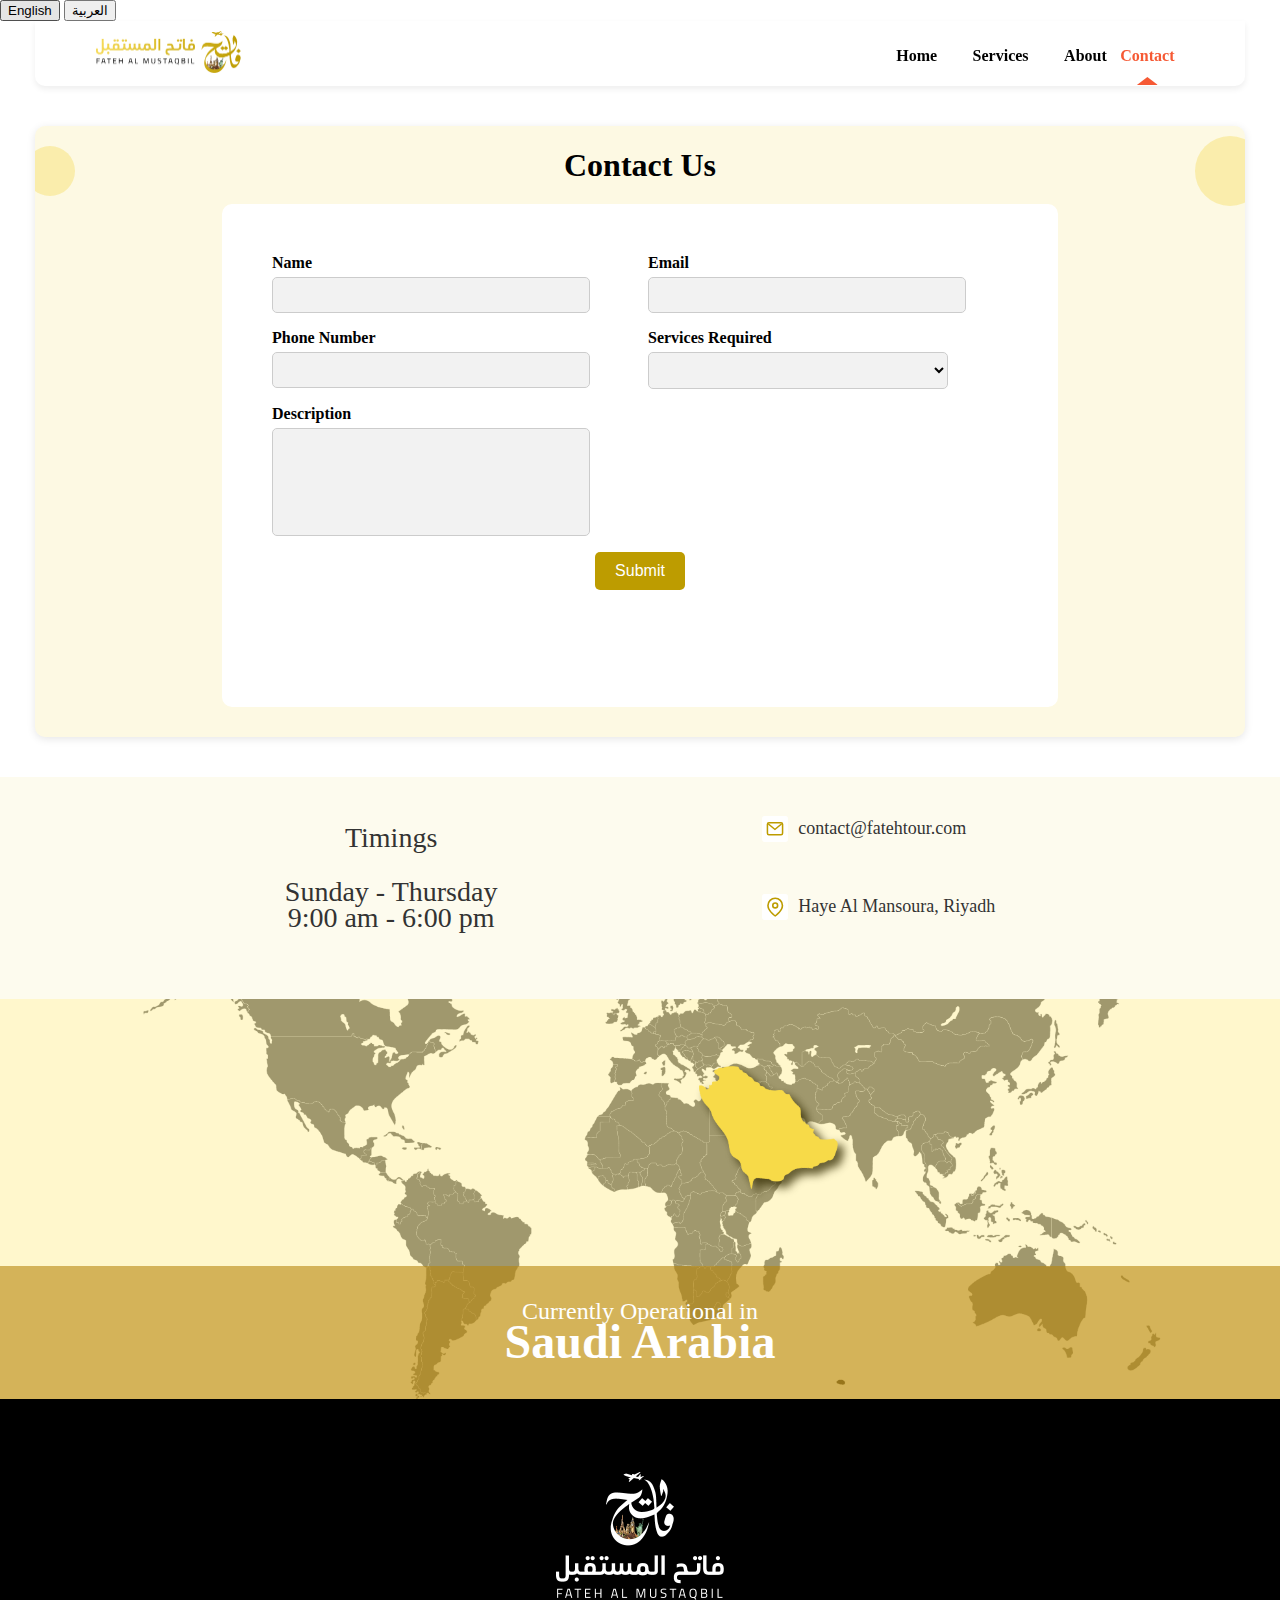
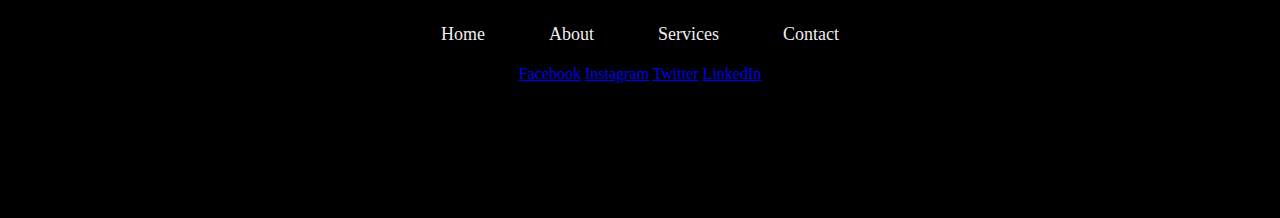
==== help.html @ bf9fd210 "help" ====
<!DOCTYPE html>
<html lang="en">
  <head>
    <meta charset="UTF-8" />
    <meta name="viewport" content="width=device-width, initial-scale=1.0" />
    <title>Contact</title>
    <link rel="stylesheet" href="../css/contact.css" />
  </head>

  <body dir="ltr">
    <!-- Language Selection -->
    <div class="language-selector">
      <button class="lang-btn" id="en-btn">English</button>
      <button class="lang-btn" id="ar-btn">العربية</button>
    </div>

    <section class="main-section">
      <!-- White Header -->
      <header class="white-header">
        <div class="container">
          <div class="logo">
            <img
              src="../assets/images/home_page/FATEH LOGO@2x.png"
              alt="Fateh Al Mustaqbil"
            />
          </div>
          <nav>
            <a href="/index.html" class="btn-pdn" id="home-link">Home</a>
            <a href="/pages/services.html" class="btn-pdn" id="services-link"
              >Services</a
            >
            <a href="/pages/about.html" class="btn-pdn" id="about-link"
              >About</a
            >
            <a href="/pages/contact.html" class="active" id="contact-link"
              >Contact</a
            >
          </nav>
        </div>
      </header>

      <div class="contact-container">
        <div class="header-icons">
          <span class="left-icon"></span>
          <span class="right-icon"></span>
        </div>
        <h1 class="contact-heading" id="contact-heading">Contact Us</h1>
        <section class="contact-form">
          <form>
            <div class="form-group">
              <label for="name" id="label-name">Name</label>
              <input type="text" id="name" class="input-box" />
            </div>
            <div class="form-group">
              <label for="email" id="label-email">Email</label>
              <input type="email" id="email" class="input-box" />
            </div>
            <div class="form-group">
              <label for="number" id="label-phone">Phone Number</label>
              <input type="text" id="number" class="input-box" />
            </div>
            <div class="form-group">
              <label for="services" id="label-services"
                >Services Required</label
              >
              <select id="services" class="input-box">
                <option value=""></option>
                <option value="consulting">Consulting</option>
                <option value="support">Support</option>
                <option value="custom">Custom Service</option>
              </select>
            </div>
            <div class="form-group full-width">
              <label for="description" id="label-description"
                >Description</label
              >
              <textarea id="description" rows="5" class="input-box"></textarea>
            </div>
            <div class="form-submit">
              <button type="submit" class="submit-btn" id="submit-btn">
                Submit
              </button>
            </div>
          </form>
        </section>
      </div>
    </section>

    <section class="contact-info-section">
      <div class="timing-info">
        <p id="timing-title">Timings</p>
        <p class="sunday" id="timing-details">
          Sunday - Thursday<br />9:00 am - 6:00 pm
        </p>
      </div>
      <div class="location-info">
        <div class="info-item">
          <svg
            xmlns="http://www.w3.org/2000/svg"
            width="39"
            height="39"
            viewBox="0 0 39 39"
          >
            <g
              id="Group_1419"
              data-name="Group 1419"
              transform="translate(-346 -3996)"
            >
              <rect
                id="Rectangle_671"
                data-name="Rectangle 671"
                width="39"
                height="39"
                rx="4"
                transform="translate(346 3996)"
                fill="#fff"
              />
              <g id="mail" transform="translate(353.005 4004.822)">
                <path
                  id="Path_50"
                  data-name="Path 50"
                  d="M4.408,3H22.583A3.412,3.412,0,0,1,25.99,6.408V20.039a3.412,3.412,0,0,1-3.408,3.408H4.408A3.412,3.412,0,0,1,1,20.039V6.408A3.412,3.412,0,0,1,4.408,3ZM22.583,21.175a1.137,1.137,0,0,0,1.136-1.136V6.408a1.137,1.137,0,0,0-1.136-1.136H4.408A1.137,1.137,0,0,0,3.272,6.408V20.039a1.137,1.137,0,0,0,1.136,1.136Z"
                  transform="translate(-1 -3)"
                  fill="#bd9c00"
                />
                <path
                  id="Path_51"
                  data-name="Path 51"
                  d="M11.535,15.223a.857.857,0,0,1-.549-.205L1.409,7.067a1.275,1.275,0,0,1-.235-1.582.867.867,0,0,1,1.334-.279l9.028,7.5,9.028-7.5a.867.867,0,0,1,1.334.279,1.275,1.275,0,0,1-.235,1.582l-9.578,7.952A.857.857,0,0,1,11.535,15.223Z"
                  transform="translate(0.851 -2.728)"
                  fill="#bd9c00"
                />
              </g>
            </g>
          </svg>
          <p id="email">contact@fatehtour.com</p>
        </div>
        <div class="info-item">
          <svg
            xmlns="http://www.w3.org/2000/svg"
            width="39"
            height="39"
            viewBox="0 0 39 39"
          >
            <g
              id="Group_1418"
              data-name="Group 1418"
              transform="translate(-720 -3994)"
            >
              <rect
                id="Rectangle_725"
                data-name="Rectangle 725"
                width="39"
                height="39"
                rx="4"
                transform="translate(720 3994)"
                fill="#fff"
              />
              <g id="map-pin" transform="translate(727.749 3999.099)">
                <path
                  id="Path_5"
                  data-name="Path 5"
                  d="M14.061,0A12.075,12.075,0,0,1,26.123,12.061a13.784,13.784,0,0,1-1.843,6.589A25.523,25.523,0,0,1,20.365,23.9a36.6,36.6,0,0,1-5.634,4.848,1.206,1.206,0,0,1-1.338,0A36.6,36.6,0,0,1,7.758,23.9a25.523,25.523,0,0,1-3.915-5.246A13.783,13.783,0,0,1,2,12.061,12.075,12.075,0,0,1,14.061,0Zm0,26.258c2.288-1.7,9.649-7.668,9.649-14.2a9.649,9.649,0,1,0-19.3,0C4.412,18.591,11.773,24.561,14.061,26.258Z"
                  transform="translate(-2)"
                  fill="#bd9c00"
                />
                <path
                  id="Ellipse_1"
                  data-name="Ellipse 1"
                  d="M3.825-1A4.825,4.825,0,1,1-1,3.825,4.83,4.83,0,0,1,3.825-1Zm0,7.237A2.412,2.412,0,1,0,1.412,3.825,2.415,2.415,0,0,0,3.825,6.237Z"
                  transform="translate(8.237 8.237)"
                  fill="#bd9c00"
                />
              </g>
            </g>
          </svg>
          <p id="location">Haye Al Mansoura, Riyadh</p>
        </div>
      </div>
    </section>

    <section class="section-container">
      <div class="overlay"></div>
      <div class="content-box">
        <div class="text-box">
          <h1 class="title" id="operational-title">Currently Operational in</h1>
          <h1 class="sub-title" id="operational-country">Saudi Arabia</h1>
        </div>
      </div>
    </section>

    <footer>
      <div class="footer-logo">
        <img
          src="/assets/images/home_page/Footer_LOGO@2x.png"
          alt="Fateh Al Mustaqbil"
        />
      </div>
      <div class="footer-links">
        <a href="#" id="footer-home">Home</a>
        <a href="#" id="footer-about">About</a>
        <a href="#" id="footer-services">Services</a>
        <a href="#" id="footer-contact">Contact</a>
      </div>
      <div class="footer-social">
        <a href="#">Facebook</a>
        <a href="#">Instagram</a>
        <a href="#">Twitter</a>
        <a href="#">LinkedIn</a>
      </div>
    </footer>

    <script>
      const enBtn = document.getElementById("en-btn");
      const arBtn = document.getElementById("ar-btn");

      const changeToArabic = () => {
        document.body.setAttribute("dir", "rtl");
        document.getElementById("contact-heading").textContent = "تواصل معنا";
        document.getElementById("label-name").textContent = "الاسم";
        document.getElementById("label-email").textContent =
          "البريد الإلكتروني";
        document.getElementById("label-phone").textContent = "رقم الهاتف";
        document.getElementById("label-services").textContent =
          "الخدمات المطلوبة";
        document.getElementById("label-description").textContent = "الوصف";
        document.getElementById("submit-btn").textContent = "إرسال";
        document.getElementById("timing-title").textContent = "مواعيد العمل";
        document.getElementById("timing-details").innerHTML =
          "الأحد - الخميس<br />9:00 ص - 6:00 م";
        document.getElementById("operational-title").textContent =
          "نحن نعمل حالياً في";
        document.getElementById("operational-country").textContent =
          "المملكة العربية السعودية";
        document.getElementById("footer-home").textContent = "الصفحة الرئيسية";
        document.getElementById("footer-about").textContent = "حول";
        document.getElementById("footer-services").textContent = "الخدمات";
        document.getElementById("footer-contact").textContent = "تواصل معنا";
      };

      const changeToEnglish = () => {
        document.body.setAttribute("dir", "ltr");
        document.getElementById("contact-heading").textContent = "Contact Us";
        document.getElementById("label-name").textContent = "Name";
        document.getElementById("label-email").textContent = "Email";
        document.getElementById("label-phone").textContent = "Phone Number";
        document.getElementById("label-services").textContent =
          "Services Required";
        document.getElementById("label-description").textContent =
          "Description";
        document.getElementById("submit-btn").textContent = "Submit";
        document.getElementById("timing-title").textContent = "Timings";
        document.getElementById("timing-details").innerHTML =
          "Sunday - Thursday<br />9:00 am - 6:00 pm";
        document.getElementById("operational-title").textContent =
          "Currently Operational in";
        document.getElementById("operational-country").textContent =
          "Saudi Arabia";
        document.getElementById("footer-home").textContent = "Home";
        document.getElementById("footer-about").textContent = "About";
        document.getElementById("footer-services").textContent = "Services";
        document.getElementById("footer-contact").textContent = "Contact";
      };

      enBtn.addEventListener("click", changeToEnglish);
      arBtn.addEventListener("click", changeToArabic);
    </script>
  </body>
</html>
---- css/contact.css ----
/* General Styles */
body {
  margin: 0;
  background-color: #ffffff;
}

.main-section {
  margin: 0 35px;
}
.container {
  width: 90%;
  margin: auto;
  max-width: 1200px;
}

/* White Header */
.white-header {
  background: #ffffff 0% 0% no-repeat padding-box;
  box-shadow: 0px 3px 6px #00000012;
  border-radius: 0px 0px 10px 10px;
  opacity: 1;
  position: sticky;
  top: 0;
  z-index: 1000;
  text-align: left;
  font: normal normal 900 14px/26px Cooper;
  letter-spacing: 0px;
  color: #646464;
  opacity: 1;
  height: 65px;
}

.white-header .container {
  display: flex;
  justify-content: space-between;
  align-items: center;
  padding: 10px 0;
}

.white-header .logo img {
  width: 145px;
  height: 42px;
}

.white-header nav a {
  color: #000;
  text-decoration: none;
  margin: 0 10px;
  font-size: 16px;
  position: relative;
}

.white-header nav a.active {
  color: #f65934;
}

.white-header nav a.active::after {
  content: "";
  position: absolute;
  bottom: -21px;
  left: 50%;
  transform: translateX(-50%);
  width: 21px;
  height: 8px;
  background-color: #f65934;
  clip-path: polygon(50% 0%, 0% 100%, 100% 100%);
}

.white-header .btn-pdn {
  margin: 0 0px 0 32px;
}
#home-btn {
  margin-right: 32px;
}

/* contact */
.contact-container {
  max-width: 800px;
  margin: 40px auto;
  padding: 20px;
  background: white;
  border-radius: 10px;
  box-shadow: 0 2px 8px rgba(0, 0, 0, 0.1);
  position: relative;
  overflow: hidden;
}

/* Header Styling */
.contact-container h1 {
  font-size: 2rem;
  text-align: center;
  margin-bottom: 20px;
  position: relative;
  z-index: 10;
}

.header-icons .left-icon,
.header-icons .right-icon {
  position: absolute;
  background-color: #f6db5a;
  border-radius: 50%;
  opacity: 0.4;
}

.header-icons .left-icon {
  width: 50px;
  height: 50px;
  top: 20px;
  left: -10px;
}

.header-icons .right-icon {
  width: 70px;
  height: 70px;
  top: 10px;
  right: -20px;
}

/* Form Styling */
.contact-form form {
  display: grid;
  gap: 16px;
  grid-template-columns: 1fr 1fr;
}

.form-group {
  display: flex;
  flex-direction: column;
}

.form-group label {
  margin-bottom: 5px;
  font-weight: bold;
}

.form-group input,
.form-group select,
.form-group textarea {
  padding: 8px;
  border: 1px solid #ccc;
  border-radius: 5px;
  font-size: 1rem;
}

.form-group textarea {
  resize: none;
}

.full-width {
  grid-column: span 2;
}

/* Submit Button */
.form-submit {
  grid-column: span 2;
  display: flex;
  justify-content: center;
}

.form-submit button {
  padding: 10px 20px;
  border: none;
  background-color: #bd9c00;
  color: white;
  font-size: 1rem;
  border-radius: 5px;
  cursor: pointer;
  transition: background-color 0.3s ease;
}

.form-submit button:hover {
  background-color: #a88400;
}

/* Responsive Design */
@media (max-width: 600px) {
  .contact-form form {
    grid-template-columns: 1fr;
  }
  .full-width {
    grid-column: span 1;
  }
}
.contact-container {
  display: flex;
  flex-direction: column;
  align-items: center;
  padding: 20px;
  margin-right: 0px;
  margin-left: 0px;
  padding: 0px 400px 0px 400px;
  background: rgba(246, 219, 90, 0.17) padding-box;
}

.contact-form,
.contact-info {
  margin-bottom: 30px;
  width: 736px;
  height: 453px;
  padding: 50px 50px 0px 50px;
  background: #ffffff 0% 0% no-repeat padding-box;
  border-radius: 10px;
  opacity: 1;
}

.contact-form h1 {
  text-align: center;
  font-size: 2rem;
  margin-bottom: 20px;

  text-align: center;
  font: normal normal normal 20px/26px Gabriola;
  letter-spacing: 0px;
  color: #363636;
  opacity: 1;
}

.input-group {
  display: flex;
  gap: 20px;
  margin-bottom: 20px;
}

.input-group input,
.input-group select,
textarea {
  width: 100%;
  padding: 10px;
  border: 1px solid #ddd;
  border-radius: 5px;
  font-size: 1rem;
}

.input-box {
  background: #f2f2f2 0% 0% no-repeat padding-box;
  border: 1px solid #d5d5d5;
  border-radius: 2px;
  opacity: 1;
  width: 300px;
}

textarea {
  resize: none;
}

.send-btn {
  width: 100%;
  background-color: #f4b400;
  color: white;
  padding: 15px;
  border: none;
  border-radius: 5px;
  font-size: 1.1rem;
  cursor: pointer;
}

.send-btn:hover {
  background-color: #f4a400;
}

.contact-info {
  background-color: #fff;
  padding: 20px;
  border-radius: 10px;
}

.contact-info p {
  font-size: 1.1rem;
  line-height: 1.6;
}

.map-info {
  width: 100%;
  text-align: center;
  margin-top: 30px;
}

.map-info p {
  font-size: 1.2rem;
  font-weight: bold;
}

@media (max-width: 768px) {
  .input-group {
    flex-direction: column;
  }

  .input-group input,
  .input-group select,
  textarea {
    width: 100%;
  }
}

.submit-btn {
  border: 1px solid #bd9c00;
  border-radius: 2px;
  opacity: 1;
}
/* section */
.container-main {
  display: flex;
  justify-content: center;
  align-items: center;
  padding: 50px 20px;
}

.contact-wrapper {
  display: flex;
  flex-direction: column;
  align-items: center;
  text-align: center;
  gap: 30px;
}

/* Title */
.contact-title {
  text-align: left;
  font: normal normal 900 35px/26px Cooper;
  letter-spacing: 0px;
  color: #1c1c1c;
  opacity: 1;
}
.side-text {
  text-align: left;
  font: normal normal normal 26px/26px Gabriola;
  letter-spacing: 0px;
  color: #000000;
  opacity: 1;
}

/* Contact Items */
.contact-items {
  display: flex;
  flex-direction: column;
  gap: 30px;
  font-size: 1.25rem;
}

.contact-item {
  display: flex;
  align-items: center;
  gap: 20px;
  font-size: 1.2rem;
}

/* SVG Icons */
svg {
  width: 26px;
  height: 26px;
}

/* Separator Line */
.separator {
  background-color: #efd969;
  height: 40px;
  width: 2px;
  display: inline-block;
}

/* Address */
.contact-address {
  display: flex;
  flex-direction: column;
}
/* backgroud */
/* Section Container */
.section-container {
  position: relative;
  overflow: hidden;
  width: 100%;
  height: 400px;
  background: url("/assets/images/contact_page/Mask\ Group\ 3@2x.png") center
    center no-repeat;
  background-size: cover;
  z-index: 10;
}

/* Transparent Golden Overlay */
.overlay {
  position: absolute;
  inset: 0;
  background: rgba(255, 215, 0, 0.2); /* Golden-light/20 equivalent */
  z-index: 20;
}

/* Content Box */
.content-box {
  position: absolute;
  bottom: 0;
  width: 100%;
  background: rgba(184, 134, 11, 0.6); /* Golden-dark/80 equivalent */
  padding: 12px 0;
  display: flex;
  align-items: center;
  justify-content: center;
  z-index: 30;
}

/* Text Box */
.text-box {
  color: white;
  text-align: center;
  width: 100%;
  padding: 0 20px;
}

/* Title */
.title {
  font: normal normal normal 24px/35px Gabriola;
  letter-spacing: 0px;
  color: #ffffff;
  opacity: 1;
  margin-bottom: 0px;
}

/* Subtitle */
.sub-title {
  font: normal normal 900 48px/26px Cooper;
  letter-spacing: 0px;
  color: #ffffff;
  opacity: 1;
  margin-top: 0px;
}

/* info */
/* cont Info Section */
.contact-info-section {
  display: flex;
  justify-content: space-evenly;
  align-items: flex-start;
  background-color: #fdfbee;
  padding: 20px;
  font-family: "Georgia", serif;
  color: #333;
  flex-wrap: wrap;
}

.timing-info {
  font: normal normal normal 28px/26px Gabriola;
  text-align: center;
  margin-bottom: 20px;
}

.location-info {
  display: flex;
  flex-direction: column;
  gap: 15px;
  font: normal normal normal 18px/1.5 "Gabriola";
  text-align: center;
}

.info-item {
  display: flex;
  align-items: center;
  gap: 10px;
}

.info-item img {
  width: 20px;
  height: 30px;
}

/* Footer */
footer {
  background-color: #000;
  color: #fff;
  padding: 20px 0;
  text-align: center;
  height: 379px;

  opacity: 1;
}

.footer-logo img {
  width: 168px;
  height: 128px;
  margin-top: 53px;
}

.footer-links {
  margin: 20px 0;
}

.footer-links a {
  color: #eeeeee;
  font-family: Gabriola;
  font-weight: regular;
  font-size: 18px;
  text-decoration: none;
  margin: 0 30px;
}

.social-icons img {
  height: 20px;
  width: 20px;
  margin: 0 15px;
}

footer p {
  color: #979797;
  font-family: Gabriola;
  font-weight: regular;
  font-size: 16px;
  margin-top: 70px;
}

/* Responsive Design */
@media (max-width: 768px) {
  .white-header .container {
    flex-direction: column;
    text-align: center;
  }

  .hero-text h1 {
    font-size: 28px;
  }
}
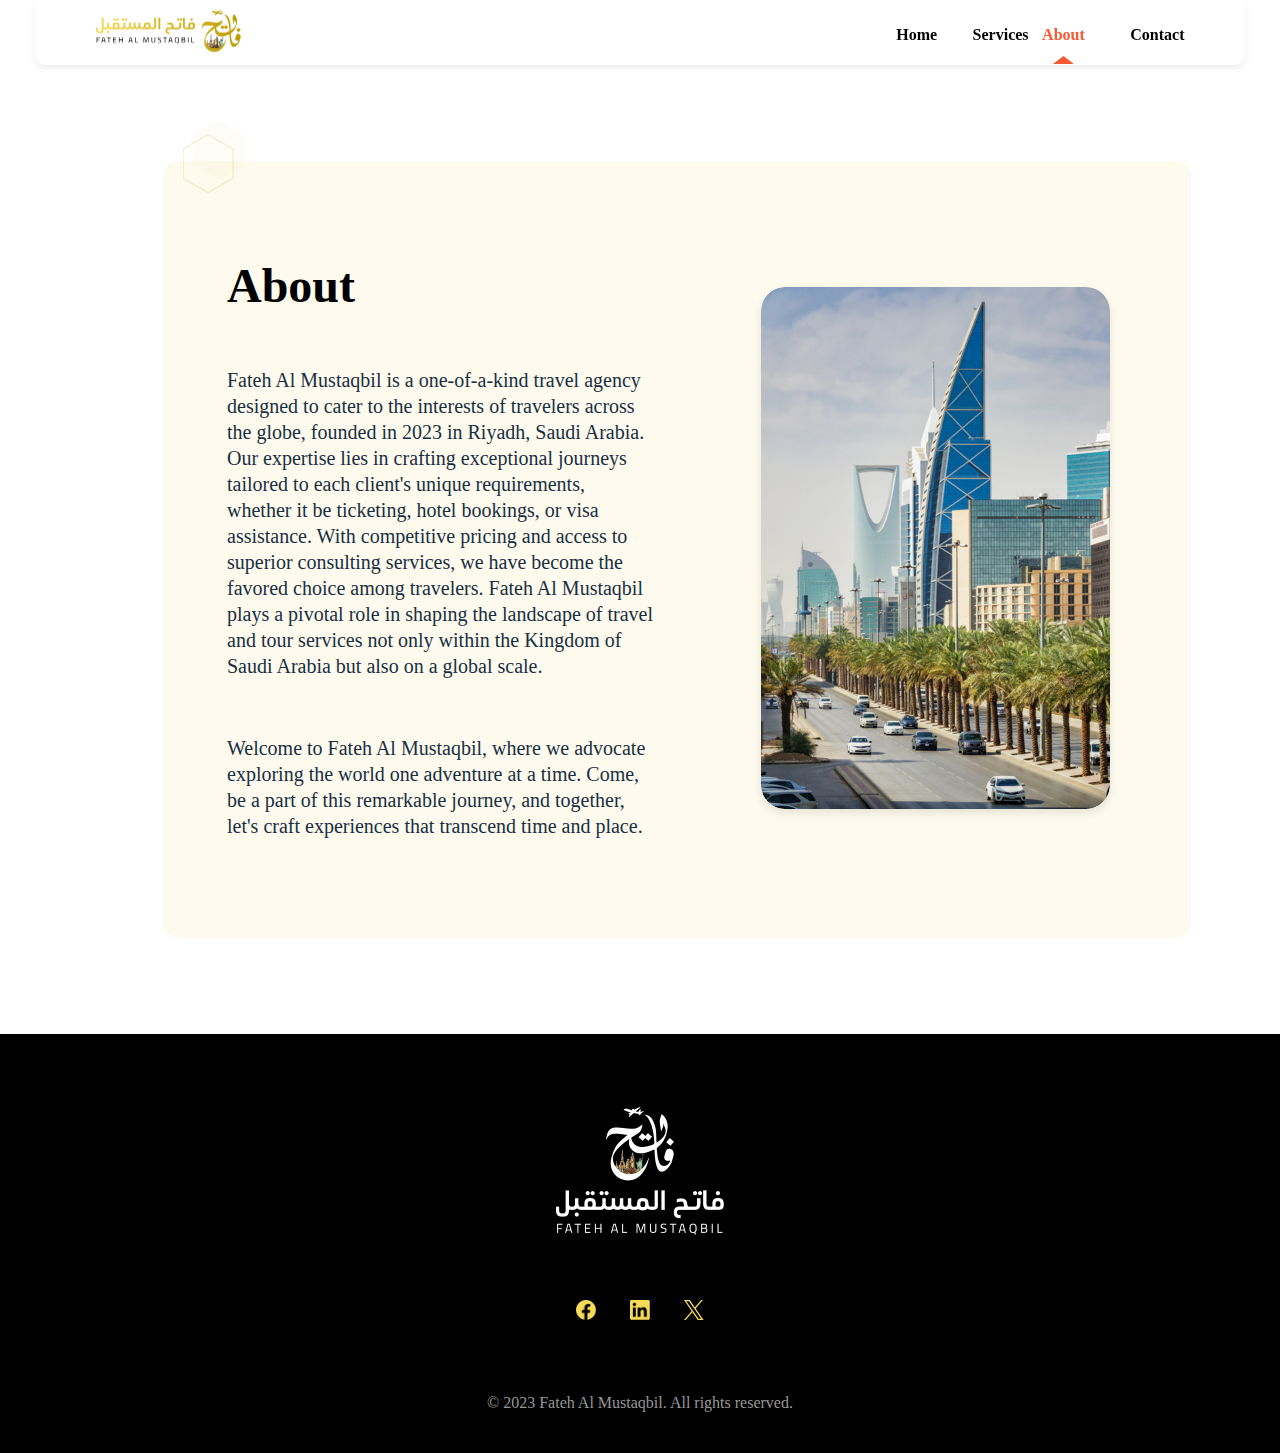
==== commit da161b68: "update" ====
--- a/help.html
+++ b/help.html
@@ -1,19 +1,75 @@
+<!-- about code -->
 <!DOCTYPE html>
 <html lang="en">
   <head>
     <meta charset="UTF-8" />
     <meta name="viewport" content="width=device-width, initial-scale=1.0" />
-    <title>Contact</title>
-    <link rel="stylesheet" href="../css/contact.css" />
+    <title>About</title>
+    <link rel="stylesheet" href="../css/about.css" />
+    <script>
+      // Function to set page language based on selected language from localStorage
+      function setLanguage(lang) {
+        const aboutTexts = document.querySelectorAll(".about-text");
+        const footerLinks = document.querySelectorAll(".footer-links a");
+        const headerLinks = document.querySelectorAll("nav a");
+        const imageContent = document.querySelector(".image-content img");
+
+        // Change direction and alignment based on language
+        if (lang === "arb") {
+          document.body.style.direction = "rtl";
+          document.body.style.textAlign = "right";
+
+          // Flip images for RTL layout
+          imageContent.style.transform = "scaleX(-1)";
+
+          aboutTexts.forEach((text) => {
+            text.textContent = text.getAttribute("data-ar");
+          });
+
+          // Change navigation and footer links text
+          headerLinks.forEach((link) => {
+            link.textContent = link.getAttribute("data-ar");
+          });
+          footerLinks.forEach((link) => {
+            link.textContent = link.getAttribute("data-ar");
+          });
+        } else {
+          document.body.style.direction = "ltr";
+          document.body.style.textAlign = "left";
+
+          // Reset flipped images
+          imageContent.style.transform = "scaleX(1)";
+
+          aboutTexts.forEach((text) => {
+            text.textContent = text.getAttribute("data-en");
+          });
+
+          // Change navigation and footer links text
+          headerLinks.forEach((link) => {
+            link.textContent = link.getAttribute("data-en");
+          });
+          footerLinks.forEach((link) => {
+            link.textContent = link.getAttribute("data-en");
+          });
+        }
+      }
+
+      // Event listener to change language based on selector
+      window.addEventListener("DOMContentLoaded", () => {
+        const selectedLang = localStorage.getItem("selectedLang") || "eng"; // Default to "eng" if nothing is saved
+        setLanguage(selectedLang);
+      });
+
+      // Listen to language change from the homepage (if applicable)
+      window.addEventListener("storage", (e) => {
+        if (e.key === "selectedLang") {
+          setLanguage(e.newValue);
+        }
+      });
+    </script>
   </head>
 
-  <body dir="ltr">
-    <!-- Language Selection -->
-    <div class="language-selector">
-      <button class="lang-btn" id="en-btn">English</button>
-      <button class="lang-btn" id="ar-btn">العربية</button>
-    </div>
-
+  <body>
     <section class="main-section">
       <!-- White Header -->
       <header class="white-header">
@@ -25,170 +81,110 @@
             />
           </div>
           <nav>
-            <a href="/index.html" class="btn-pdn" id="home-link">Home</a>
-            <a href="/pages/services.html" class="btn-pdn" id="services-link"
+            <a
+              href="/index.html"
+              class="btn-pdn"
+              data-en="Home"
+              data-ar="الرئيسية"
+              >Home</a
+            >
+            <a
+              href="/pages/services.html"
+              class="btn-pdn"
+              data-en="Services"
+              data-ar="الخدمات"
               >Services</a
             >
-            <a href="/pages/about.html" class="btn-pdn" id="about-link"
+            <a
+              href="/pages/about.html"
+              class="active"
+              data-en="About"
+              data-ar="من نحن"
               >About</a
             >
-            <a href="/pages/contact.html" class="active" id="contact-link"
+            <a
+              href="/pages/contact.html"
+              class="btn-pdn"
+              data-en="Contact"
+              data-ar="اتصل بنا"
               >Contact</a
             >
           </nav>
         </div>
       </header>
 
-      <div class="contact-container">
-        <div class="header-icons">
-          <span class="left-icon"></span>
-          <span class="right-icon"></span>
-        </div>
-        <h1 class="contact-heading" id="contact-heading">Contact Us</h1>
-        <section class="contact-form">
-          <form>
-            <div class="form-group">
-              <label for="name" id="label-name">Name</label>
-              <input type="text" id="name" class="input-box" />
-            </div>
-            <div class="form-group">
-              <label for="email" id="label-email">Email</label>
-              <input type="email" id="email" class="input-box" />
-            </div>
-            <div class="form-group">
-              <label for="number" id="label-phone">Phone Number</label>
-              <input type="text" id="number" class="input-box" />
-            </div>
-            <div class="form-group">
-              <label for="services" id="label-services"
-                >Services Required</label
-              >
-              <select id="services" class="input-box">
-                <option value=""></option>
-                <option value="consulting">Consulting</option>
-                <option value="support">Support</option>
-                <option value="custom">Custom Service</option>
-              </select>
-            </div>
-            <div class="form-group full-width">
-              <label for="description" id="label-description"
-                >Description</label
-              >
-              <textarea id="description" rows="5" class="input-box"></textarea>
-            </div>
-            <div class="form-submit">
-              <button type="submit" class="submit-btn" id="submit-btn">
-                Submit
-              </button>
-            </div>
-          </form>
-        </section>
-      </div>
-    </section>
-
-    <section class="contact-info-section">
-      <div class="timing-info">
-        <p id="timing-title">Timings</p>
-        <p class="sunday" id="timing-details">
-          Sunday - Thursday<br />9:00 am - 6:00 pm
-        </p>
-      </div>
-      <div class="location-info">
-        <div class="info-item">
+      <!-- About Section -->
+      <section class="about-section">
+        <!-- Background SVG Decoration -->
+        <span class="svg-decorator">
           <svg
             xmlns="http://www.w3.org/2000/svg"
-            width="39"
-            height="39"
-            viewBox="0 0 39 39"
+            width="70"
+            height="82"
+            viewBox="0 0 69.934 81.831"
           >
-            <g
-              id="Group_1419"
-              data-name="Group 1419"
-              transform="translate(-346 -3996)"
-            >
-              <rect
-                id="Rectangle_671"
-                data-name="Rectangle 671"
-                width="39"
-                height="39"
-                rx="4"
-                transform="translate(346 3996)"
-                fill="#fff"
-              />
-              <g id="mail" transform="translate(353.005 4004.822)">
-                <path
-                  id="Path_50"
-                  data-name="Path 50"
-                  d="M4.408,3H22.583A3.412,3.412,0,0,1,25.99,6.408V20.039a3.412,3.412,0,0,1-3.408,3.408H4.408A3.412,3.412,0,0,1,1,20.039V6.408A3.412,3.412,0,0,1,4.408,3ZM22.583,21.175a1.137,1.137,0,0,0,1.136-1.136V6.408a1.137,1.137,0,0,0-1.136-1.136H4.408A1.137,1.137,0,0,0,3.272,6.408V20.039a1.137,1.137,0,0,0,1.136,1.136Z"
-                  transform="translate(-1 -3)"
-                  fill="#bd9c00"
-                />
-                <path
-                  id="Path_51"
-                  data-name="Path 51"
-                  d="M11.535,15.223a.857.857,0,0,1-.549-.205L1.409,7.067a1.275,1.275,0,0,1-.235-1.582.867.867,0,0,1,1.334-.279l9.028,7.5,9.028-7.5a.867.867,0,0,1,1.334.279,1.275,1.275,0,0,1-.235,1.582l-9.578,7.952A.857.857,0,0,1,11.535,15.223Z"
-                  transform="translate(0.851 -2.728)"
-                  fill="#bd9c00"
-                />
-              </g>
+            <g opacity="0.31">
+              <path
+                d="M60.5,43.5l-25,14.5L10.5,43.5v-29l25-14.5,25,14.5Z"
+                fill="#f6db5a"
+                stroke="#f6db5a"
+                opacity="0.29"
+              ></path>
+              <path
+                d="M50,57l-25,14.5L0,57V28L25,13.5,50,28Z"
+                fill="none"
+                stroke="#bd9c00"
+                stroke-width="1.5"
+              ></path>
             </g>
           </svg>
-          <p id="email">contact@fatehtour.com</p>
+        </span>
+
+        <!-- Content Wrapper -->
+        <div class="about-content">
+          <!-- Text Content -->
+          <div class="text-content">
+            <h1 class="about-text" data-en="About" data-ar="من نحن">About</h1>
+            <p
+              class="about-text"
+              data-en="Fateh Al Mustaqbil is a one-of-a-kind travel agency designed to cater to the interests of travelers across the globe, founded in 2023 in Riyadh, Saudi Arabia. Our expertise lies in crafting exceptional journeys tailored to each client's unique requirements, whether it be ticketing, hotel bookings, or visa assistance. With competitive pricing and access to superior consulting services, we have become the favored choice among travelers. Fateh Al Mustaqbil plays a pivotal role in shaping the landscape of travel and tour services not only within the Kingdom of Saudi Arabia but also on a global scale."
+              data-ar="فَتْح المستقبل هو وكالة سفر فريدة من نوعها تم تصميمها لتلبية احتياجات المسافرين من جميع أنحاء العالم. تأسست في عام 2023 في الرياض، المملكة العربية السعودية. تتمثل خبرتنا في تصميم رحلات استثنائية مخصصة لتلبية احتياجات كل عميل، سواء كان ذلك في حجز التذاكر أو حجز الفنادق أو خدمات التأشيرات. مع الأسعار التنافسية والوصول إلى خدمات استشارية فائقة الجودة، أصبحنا الخيار المفضل لدى المسافرين. يلعب فَتْح المستقبل دورًا محوريًا في تشكيل ملامح خدمات السفر والسياحة ليس فقط في المملكة العربية السعودية ولكن أيضًا على المستوى العالمي."
+            >
+              Fateh Al Mustaqbil is a one-of-a-kind travel agency designed to
+              cater to the interests of travelers across the globe, founded in
+              2023 in Riyadh, Saudi Arabia. Our expertise lies in crafting
+              exceptional journeys tailored to each client's unique
+              requirements, whether it be ticketing, hotel bookings, or visa
+              assistance. With competitive pricing and access to superior
+              consulting services, we have become the favored choice among
+              travelers. Fateh Al Mustaqbil plays a pivotal role in shaping the
+              landscape of travel and tour services not only within the Kingdom
+              of Saudi Arabia but also on a global scale.
+            </p>
+            <p
+              class="about-text"
+              data-en="Welcome to Fateh Al Mustaqbil, where we advocate exploring the world one adventure at a time. Come, be a part of this remarkable journey, and together, let's craft experiences that transcend time and place."
+              data-ar="مرحبًا بك في فَتْح المستقبل، حيث نؤمن باستكشاف العالم مغامرة تلو الأخرى. تعال وكن جزءًا من هذه الرحلة الرائعة، ودعونا معًا نصنع تجارب تتجاوز الزمن والمكان."
+            >
+              Welcome to Fateh Al Mustaqbil, where we advocate exploring the
+              world one adventure at a time. Come, be a part of this remarkable
+              journey, and together, let's craft experiences that transcend time
+              and place.
+            </p>
+          </div>
+
+          <!-- Image Section -->
+          <div class="image-content" style="padding-left: 60px">
+            <img
+              src="/assets/images/about_page/Image 3@2x.png"
+              alt="About Us Image"
+            />
+          </div>
         </div>
-        <div class="info-item">
-          <svg
-            xmlns="http://www.w3.org/2000/svg"
-            width="39"
-            height="39"
-            viewBox="0 0 39 39"
-          >
-            <g
-              id="Group_1418"
-              data-name="Group 1418"
-              transform="translate(-720 -3994)"
-            >
-              <rect
-                id="Rectangle_725"
-                data-name="Rectangle 725"
-                width="39"
-                height="39"
-                rx="4"
-                transform="translate(720 3994)"
-                fill="#fff"
-              />
-              <g id="map-pin" transform="translate(727.749 3999.099)">
-                <path
-                  id="Path_5"
-                  data-name="Path 5"
-                  d="M14.061,0A12.075,12.075,0,0,1,26.123,12.061a13.784,13.784,0,0,1-1.843,6.589A25.523,25.523,0,0,1,20.365,23.9a36.6,36.6,0,0,1-5.634,4.848,1.206,1.206,0,0,1-1.338,0A36.6,36.6,0,0,1,7.758,23.9a25.523,25.523,0,0,1-3.915-5.246A13.783,13.783,0,0,1,2,12.061,12.075,12.075,0,0,1,14.061,0Zm0,26.258c2.288-1.7,9.649-7.668,9.649-14.2a9.649,9.649,0,1,0-19.3,0C4.412,18.591,11.773,24.561,14.061,26.258Z"
-                  transform="translate(-2)"
-                  fill="#bd9c00"
-                />
-                <path
-                  id="Ellipse_1"
-                  data-name="Ellipse 1"
-                  d="M3.825-1A4.825,4.825,0,1,1-1,3.825,4.83,4.83,0,0,1,3.825-1Zm0,7.237A2.412,2.412,0,1,0,1.412,3.825,2.415,2.415,0,0,0,3.825,6.237Z"
-                  transform="translate(8.237 8.237)"
-                  fill="#bd9c00"
-                />
-              </g>
-            </g>
-          </svg>
-          <p id="location">Haye Al Mansoura, Riyadh</p>
-        </div>
-      </div>
+      </section>
     </section>
 
-    <section class="section-container">
-      <div class="overlay"></div>
-      <div class="content-box">
-        <div class="text-box">
-          <h1 class="title" id="operational-title">Currently Operational in</h1>
-          <h1 class="sub-title" id="operational-country">Saudi Arabia</h1>
-        </div>
-      </div>
-    </section>
-
+    <!-- Footer -->
     <footer>
       <div class="footer-logo">
         <img
@@ -197,73 +193,19 @@
         />
       </div>
       <div class="footer-links">
-        <a href="#" id="footer-home">Home</a>
-        <a href="#" id="footer-about">About</a>
-        <a href="#" id="footer-services">Services</a>
-        <a href="#" id="footer-contact">Contact</a>
+        <a href="#">Home</a>
+        <a href="#">About</a>
+        <a href="#">Services</a>
+        <a href="#">Contact</a>
       </div>
-      <div class="footer-social">
-        <a href="#">Facebook</a>
-        <a href="#">Instagram</a>
-        <a href="#">Twitter</a>
-        <a href="#">LinkedIn</a>
+      <div class="social-icons">
+        <img src="/assets/images/home_page/facebook@2x.png" alt="Facebook" />
+        <img src="/assets/images/home_page/linkedin@2x.png" alt="LinkedIn" />
+        <img src="/assets/images/home_page/X@2x.png" alt="X" />
       </div>
+      <p>&copy; 2023 Fateh Al Mustaqbil. All rights reserved.</p>
     </footer>
-
-    <script>
-      const enBtn = document.getElementById("en-btn");
-      const arBtn = document.getElementById("ar-btn");
-
-      const changeToArabic = () => {
-        document.body.setAttribute("dir", "rtl");
-        document.getElementById("contact-heading").textContent = "تواصل معنا";
-        document.getElementById("label-name").textContent = "الاسم";
-        document.getElementById("label-email").textContent =
-          "البريد الإلكتروني";
-        document.getElementById("label-phone").textContent = "رقم الهاتف";
-        document.getElementById("label-services").textContent =
-          "الخدمات المطلوبة";
-        document.getElementById("label-description").textContent = "الوصف";
-        document.getElementById("submit-btn").textContent = "إرسال";
-        document.getElementById("timing-title").textContent = "مواعيد العمل";
-        document.getElementById("timing-details").innerHTML =
-          "الأحد - الخميس<br />9:00 ص - 6:00 م";
-        document.getElementById("operational-title").textContent =
-          "نحن نعمل حالياً في";
-        document.getElementById("operational-country").textContent =
-          "المملكة العربية السعودية";
-        document.getElementById("footer-home").textContent = "الصفحة الرئيسية";
-        document.getElementById("footer-about").textContent = "حول";
-        document.getElementById("footer-services").textContent = "الخدمات";
-        document.getElementById("footer-contact").textContent = "تواصل معنا";
-      };
-
-      const changeToEnglish = () => {
-        document.body.setAttribute("dir", "ltr");
-        document.getElementById("contact-heading").textContent = "Contact Us";
-        document.getElementById("label-name").textContent = "Name";
-        document.getElementById("label-email").textContent = "Email";
-        document.getElementById("label-phone").textContent = "Phone Number";
-        document.getElementById("label-services").textContent =
-          "Services Required";
-        document.getElementById("label-description").textContent =
-          "Description";
-        document.getElementById("submit-btn").textContent = "Submit";
-        document.getElementById("timing-title").textContent = "Timings";
-        document.getElementById("timing-details").innerHTML =
-          "Sunday - Thursday<br />9:00 am - 6:00 pm";
-        document.getElementById("operational-title").textContent =
-          "Currently Operational in";
-        document.getElementById("operational-country").textContent =
-          "Saudi Arabia";
-        document.getElementById("footer-home").textContent = "Home";
-        document.getElementById("footer-about").textContent = "About";
-        document.getElementById("footer-services").textContent = "Services";
-        document.getElementById("footer-contact").textContent = "Contact";
-      };
-
-      enBtn.addEventListener("click", changeToEnglish);
-      arBtn.addEventListener("click", changeToArabic);
-    </script>
   </body>
 </html>
+
+<!-- we will working about  -->
--- a/css/about.css
+++ b/css/about.css
@@ -0,0 +1,255 @@
+/* General Styles */
+body {
+  margin: 0;
+  background-color: #ffffff;
+}
+
+.main-section {
+  margin: 0 35px;
+}
+.container {
+  width: 90%;
+  margin: auto;
+  max-width: 1200px;
+}
+
+/* White Header */
+.white-header {
+  background: #ffffff 0% 0% no-repeat padding-box;
+  box-shadow: 0px 3px 6px #00000012;
+  border-radius: 0px 0px 10px 10px;
+  opacity: 1;
+  position: sticky;
+  top: 0;
+  z-index: 1000;
+  text-align: left;
+  font: normal normal 900 14px/26px Cooper;
+  letter-spacing: 0px;
+  color: #646464;
+  opacity: 1;
+  height: 65px;
+}
+
+.white-header .container {
+  display: flex;
+  justify-content: space-between;
+  align-items: center;
+  padding: 10px 0;
+}
+
+.white-header .logo img {
+  width: 145px;
+  height: 42px;
+}
+
+.white-header nav a {
+  color: #000;
+  text-decoration: none;
+  margin: 0 10px;
+  font-size: 16px;
+  position: relative;
+}
+
+.white-header nav a.active {
+  color: #f65934;
+}
+
+.white-header nav a.active::after {
+  content: "";
+  position: absolute;
+  bottom: -21px;
+  left: 50%;
+  transform: translateX(-50%);
+  width: 21px;
+  height: 8px;
+  background-color: #f65934;
+  clip-path: polygon(50% 0%, 0% 100%, 100% 100%);
+}
+
+.white-header .btn-pdn {
+  margin: 0 0px 0 32px;
+}
+#home-btn {
+  margin-right: 32px;
+}
+
+/* about */
+/* About Section */
+.about-section {
+  position: relative;
+  background-color: rgba(246, 219, 90, 0.1); /* Light golden background */
+  padding: 3rem 2rem;
+  border-radius: 16px;
+  margin: 4rem 2rem;
+  display: flex;
+  justify-content: center;
+  align-items: center;
+  height: 617px;
+  width: 900px;
+}
+
+/* SVG Decoration */
+.svg-decorator {
+  position: absolute;
+  top: -40px;
+  left: 20px;
+  opacity: 0.5;
+  z-index: 0;
+}
+
+/* Content Wrapper */
+.about-content {
+  display: grid;
+  grid-template-columns: 1fr;
+  gap: 2rem;
+  align-items: center;
+  z-index: 1; /* Keeps the content above the SVG */
+}
+
+/* Text Content */
+.text-content {
+  display: flex;
+  flex-direction: column;
+  gap: 1rem;
+  font-size: 1rem;
+  color: #333; /* Dark text color */
+}
+
+.text-content h1 {
+  text-align: left;
+  font: normal normal 900 35px/26px Cooper;
+  letter-spacing: 0px;
+  color: #000000;
+  opacity: 1;
+}
+
+.text-content p {
+  text-align: left;
+  font: normal normal normal 22px/26px Gabriola;
+  letter-spacing: 0px;
+  color: #182f43;
+  opacity: 1;
+}
+
+/* Image Content */
+.image-content img {
+  width: 349px;
+  height: 522px;
+  height: auto;
+  object-fit: contain;
+  border-radius: 24px;
+  box-shadow: 0 4px 8px rgba(0, 0, 0, 0.1);
+}
+
+/* RESPONSIVE DESIGN */
+
+/* Medium screens (tablets and small laptops) */
+@media (min-width: 768px) {
+  .about-content {
+    grid-template-columns: 1fr 1fr; /* Side-by-side layout */
+    gap: 3rem;
+  }
+
+  .text-content h1 {
+    font-size: 2.5rem;
+  }
+
+  .text-content p {
+    font-size: 1.2rem;
+  }
+}
+
+/* Large screens (desktops) */
+@media (min-width: 1024px) {
+  .about-section {
+    padding: 5rem 4rem;
+    margin: 6rem 8rem;
+  }
+
+  .text-content h1 {
+    font-size: 3rem;
+  }
+
+  .text-content p {
+    font-size: 1.25rem;
+  }
+
+  .image-content img {
+    max-width: 400px;
+  }
+}
+
+/* Extra large screens (2K, wide monitors) */
+@media (min-width: 1440px) {
+  .about-section {
+    margin: 8rem 12rem;
+  }
+
+  .text-content h1 {
+    font-size: 3.5rem;
+  }
+
+  .text-content p {
+    font-size: 1.3rem;
+  }
+
+  .image-content img {
+    max-width: 450px;
+  }
+}
+
+/* Footer */
+footer {
+  background-color: #000;
+  color: #fff;
+  padding: 20px 0;
+  text-align: center;
+  height: 379px;
+
+  opacity: 1;
+}
+
+.footer-logo img {
+  width: 168px;
+  height: 128px;
+  margin-top: 53px;
+}
+
+.footer-links {
+  margin: 20px 0;
+}
+
+.footer-links a {
+  color: #eeeeee;
+  font-family: Gabriola;
+  font-weight: regular;
+  font-size: 18px;
+  text-decoration: none;
+  margin: 0 30px;
+}
+
+.social-icons img {
+  height: 20px;
+  width: 20px;
+  margin: 0 15px;
+}
+
+footer p {
+  color: #979797;
+  font-family: Gabriola;
+  font-weight: regular;
+  font-size: 16px;
+  margin-top: 70px;
+}
+
+/* Responsive Design */
+@media (max-width: 768px) {
+  .white-header .container {
+    flex-direction: column;
+    text-align: center;
+  }
+
+  .hero-text h1 {
+    font-size: 28px;
+  }
+}
